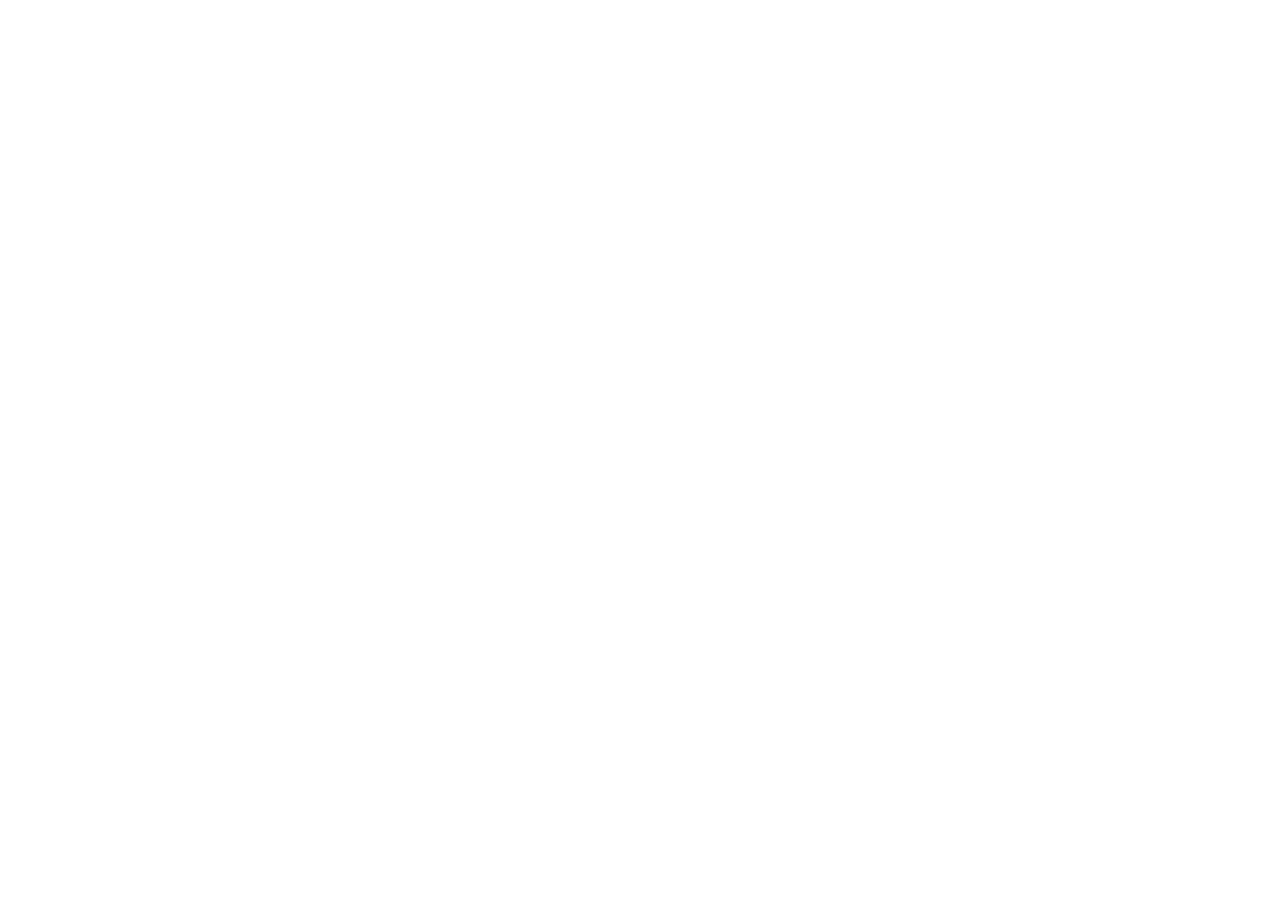
==== index.html @ 0e678a41 "project start" ====
<!DOCTYPE html>
<html lang="pt-br">
<head>
    <meta charset="UTF-8">
    <meta name="viewport" content="width=device-width, initial-scale=1.0">
    <title>Document</title>
</head>
<body>
    
</body>
</html>
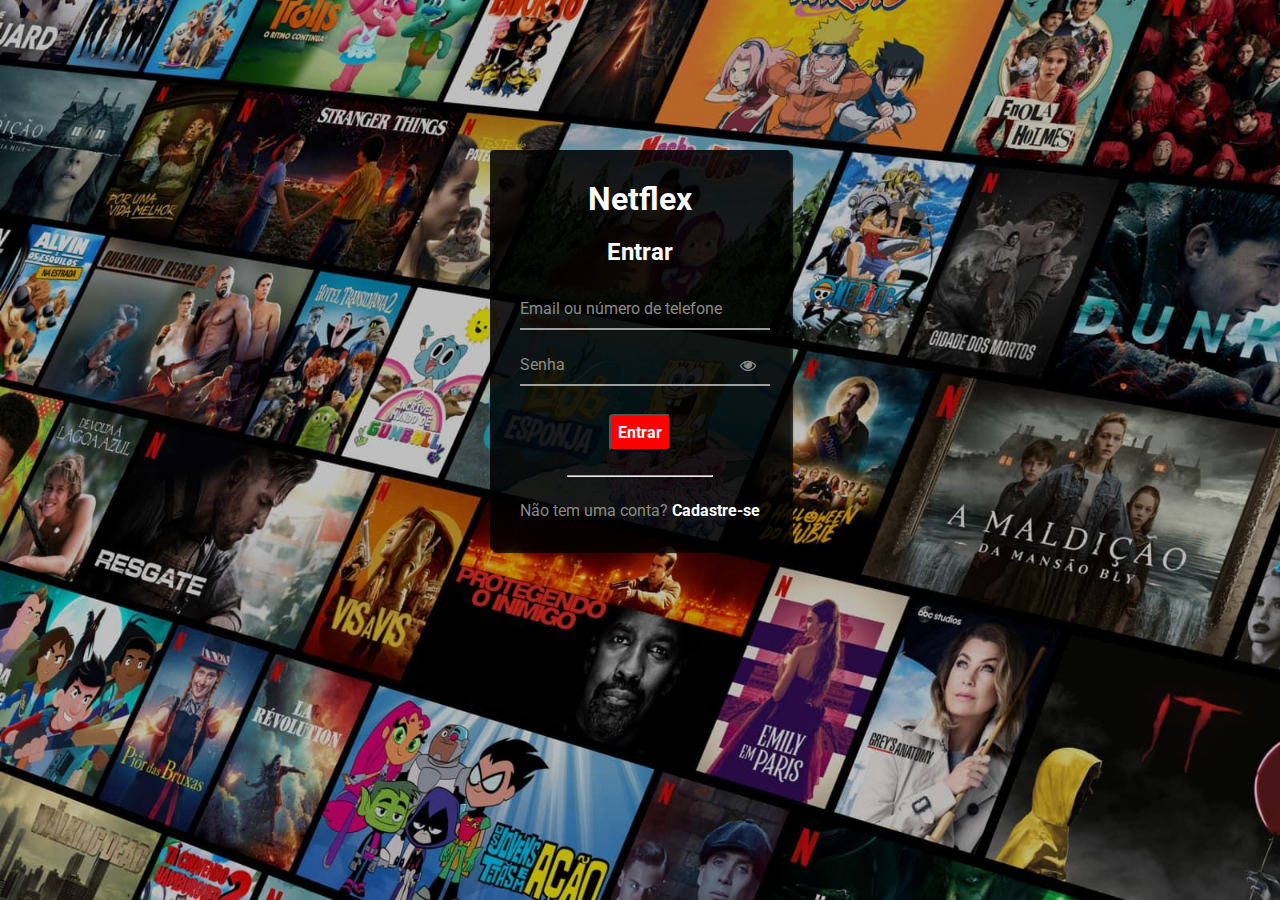
==== commit 96101b6d: "Adicionado páginas de login e cadastro" ====
--- a/index.html
+++ b/index.html
@@ -3,9 +3,42 @@
 <head>
     <meta charset="UTF-8">
     <meta name="viewport" content="width=device-width, initial-scale=1.0">
-    <title>Document</title>
+    <title>Home</title>
+
+    <link rel="stylesheet" href="https://stackpath.bootstrapcdn.com/font-awesome/4.7.0/css/font-awesome.min.css">  
+    <link rel="stylesheet" href="./assets/css/index.css">
 </head>
 <body>
-    
+    <div class='container'>
+        <div class='card'>
+          <h1>Netflex</h1>
+          <h2>Entrar</h2>
+          
+          <div class='label-float'>
+            <input type='text' id='usuario' paceholder='' required>
+            <label for='usuario'>Email ou número de telefone</label>
+          </div>
+          
+          <div class='label-float'>
+            <input type='password' id='senha' paceholder='' required>
+            <label for='senha'>Senha</label>
+            <i class="fa fa-eye" aria-hidden="true"></i>
+          </div>
+          
+          <div class='justify-center'>
+            <button>Entrar</button>
+          </div>
+          
+          <div class='justify-center'>
+            <hr>
+          </div>
+          
+          <p>Não tem uma conta?
+            <a href='./assets/html/signup.html'> Cadastre-se</a>
+          </p>
+          
+        </div>
+      </div>
+      <script src='./assets/js/index.js'></script>
 </body>
 </html>--- a/assets/css/index.css
+++ b/assets/css/index.css
@@ -0,0 +1,133 @@
+@import url('https://fonts.googleapis.com/css2?family=Roboto:ital,wght@0,100;0,300;0,400;0,500;0,700;0,900;1,100;1,300;1,400;1,500;1,700;1,900&display=swap');
+
+* {
+  margin: 0;
+  padding: 0;
+  font-family: 'Roboto', sans-serif;
+}
+
+body{
+  background-image: url('../img/background_index.jpg');
+  background-repeat: no-repeat;
+  background-size: cover;
+  background-attachment: fixed;
+}
+
+.container {
+  display: flex;
+  justify-content: center;
+  width: 100%;
+  margin-top: 150px;
+}
+
+.card {
+  background-color: #000000dc;
+  padding: 30px;
+  border-radius: 4px;
+  box-shadow: 3px 3px 1px 0px #000000cc;
+}
+
+h1 {
+  text-align: center;
+  margin-bottom: 20px;
+  color: #ffffff
+}
+
+h2 {
+  text-align: center;
+  margin-bottom: 20px;
+  color: #ffffff
+}
+
+.label-float input {
+  width: 100%;
+  padding: 5px 5px;
+  display: inline-block;
+  border: 0;
+  border-bottom: 2px solid #ffffff98;
+  background-color: transparent;
+  outline: none;
+  min-width: 180px;
+  font-size: 16px;
+  transition: all .3s ease-out;
+  border-radius: 0;
+  color: #ffffff;
+}
+
+.label-float {
+  position: relative;
+  padding-top: 13px;
+  margin-top: 5%;
+  margin-bottom: 5%;
+}
+
+.label-float input:focus{
+  border-bottom: 2px solid #ffffff98;
+}
+
+.label-float label{
+  color: #8a8a8a;
+  pointer-events: none;
+  position: absolute;
+  top: 0;
+  left: 0;
+  margin-top: 13px;
+  transition: all .3s ease-out;
+}
+
+.label-float input:focus + label,
+.label-float input:valid + label{
+  font-size: 12px;
+  margin-top: 0;
+  color: #8a8a8a;  
+}
+
+button {
+  background-color: #ff0000;
+  border-color: #000000;
+  color: #ffffff;
+  padding: 7px;
+  font-weight: bold;
+  font-size: 12pt;
+  margin-top: 16px;
+  border-radius: 4px;
+  cursor: pointer;
+  outline: none;
+  transition: all .5s ease-out;
+}
+
+.justify-center {
+  display: flex;
+  justify-content: center;
+}
+
+hr {
+  margin-top: 10%;
+  margin-bottom: 10%;
+  width: 60%;
+}
+
+p {
+  color: #8a8a8a;
+  font-size: 12pt;
+  text-align: center;
+}
+
+a{
+  color: #ffffff;
+  font-weight: bold;
+  text-decoration: none;
+  transition: all .3s ease-out;
+}
+
+a:hover{
+  text-decoration: underline;
+}
+
+.fa-eye{
+  position: absolute;
+  top: 15px;
+  right: 4px;
+  cursor: pointer;
+  color: #8a8a8a;
+}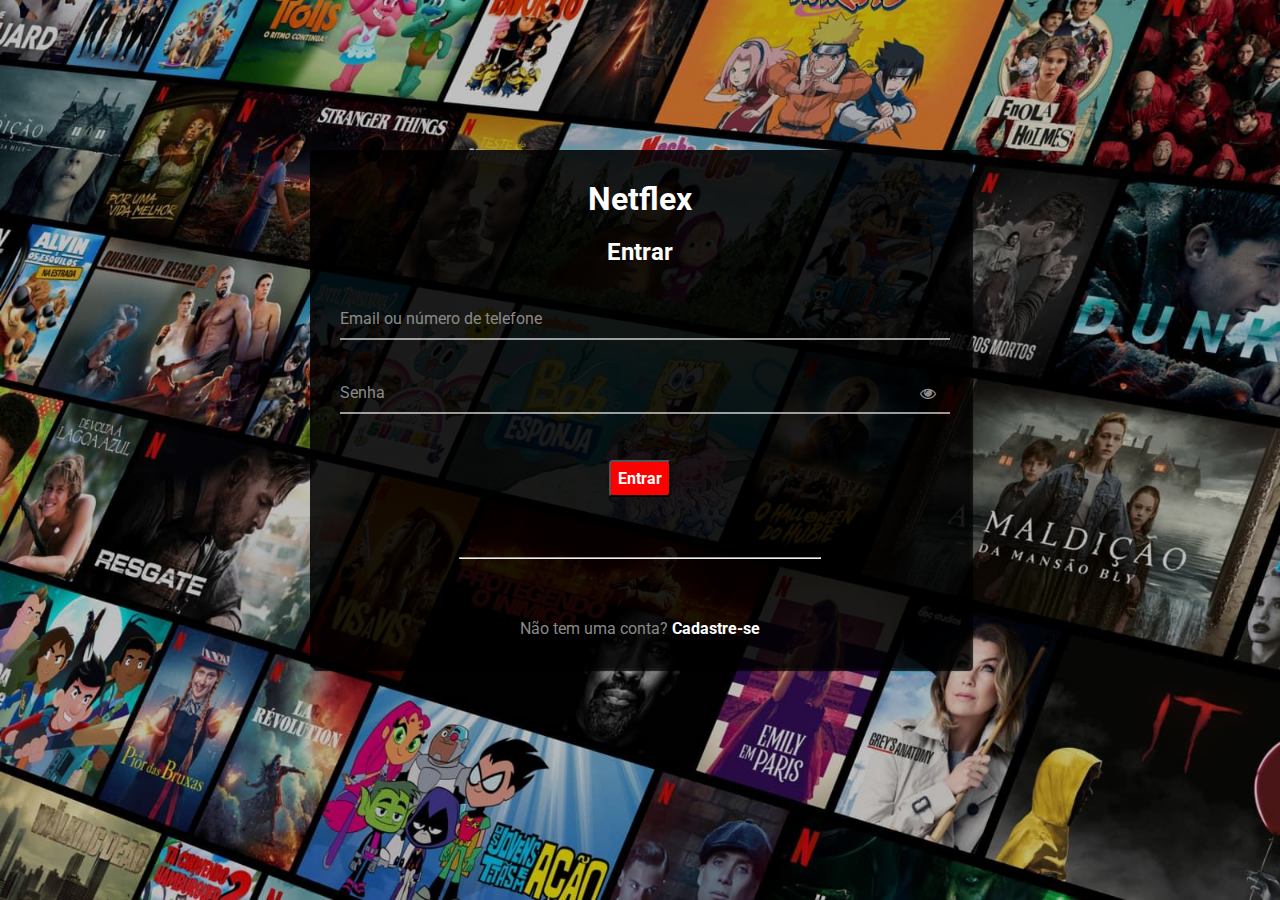
==== commit 4c81814f: "ligin com validacao, salvos em localstorage, JSON" ====
--- a/index.html
+++ b/index.html
@@ -13,20 +13,22 @@
         <div class='card'>
           <h1>Netflex</h1>
           <h2>Entrar</h2>
+
+          <div id="msgError"></div>
           
           <div class='label-float'>
             <input type='text' id='usuario' paceholder='' required>
-            <label for='usuario'>Email ou número de telefone</label>
+            <label id="userLabel" for='usuario'>Email ou número de telefone</label>
           </div>
           
           <div class='label-float'>
             <input type='password' id='senha' paceholder='' required>
-            <label for='senha'>Senha</label>
+            <label id="senhaLabel" for='senha'>Senha</label>
             <i class="fa fa-eye" aria-hidden="true"></i>
           </div>
           
           <div class='justify-center'>
-            <button>Entrar</button>
+            <button onclick="entrar()">Entrar</button>
           </div>
           
           <div class='justify-center'>
--- a/assets/css/index.css
+++ b/assets/css/index.css
@@ -22,6 +22,7 @@
 
 .card {
   background-color: #000000dc;
+  width: 600px;
   padding: 30px;
   border-radius: 4px;
   box-shadow: 3px 3px 1px 0px #000000cc;
@@ -130,4 +131,13 @@
   right: 4px;
   cursor: pointer;
   color: #8a8a8a;
+}
+
+#msgError{
+    text-align: center;
+    color: #ffffff;
+    background-color: #ffa600;
+    padding: 10px;
+    border-radius: 4px;
+    display: none;
 }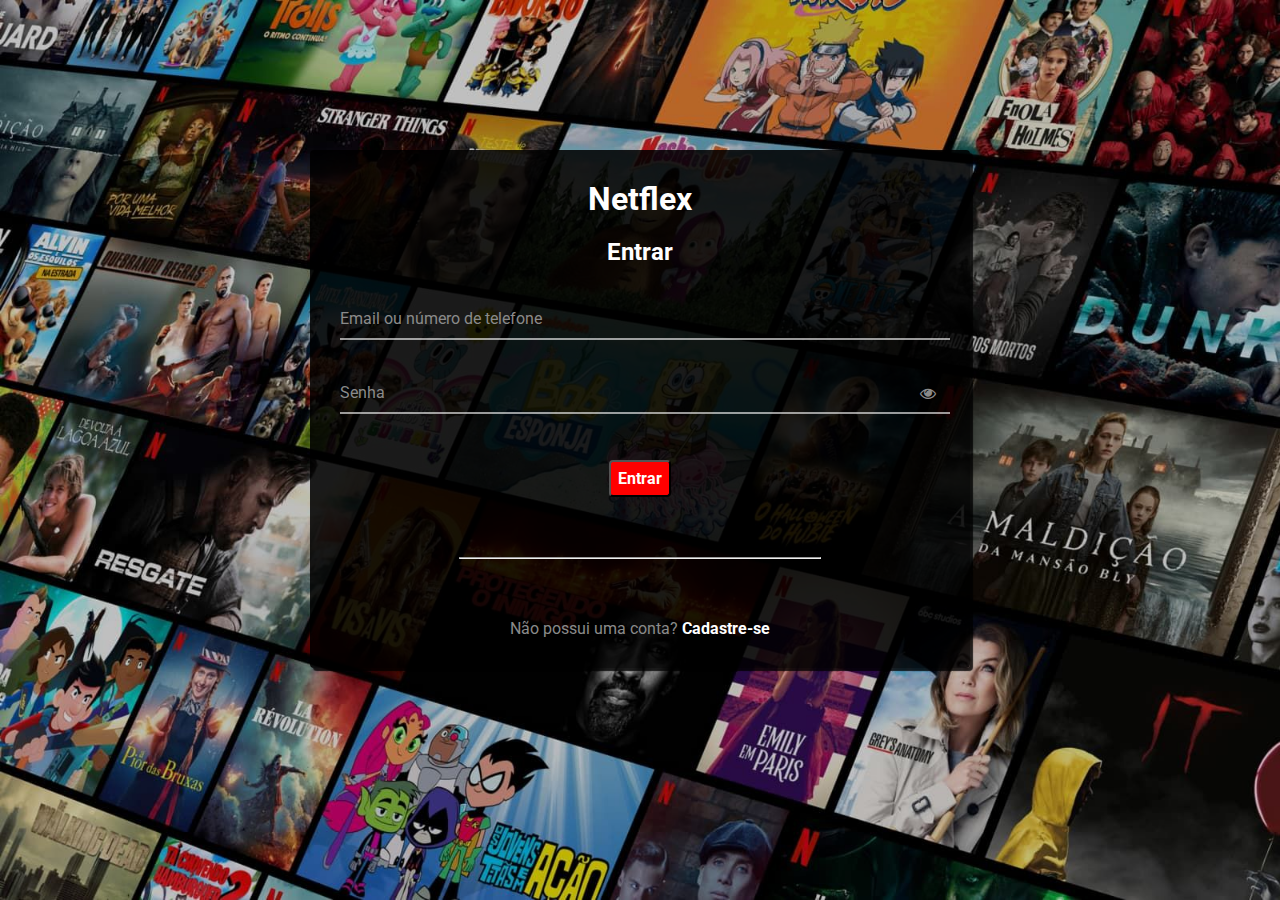
==== commit a7c41d40: "iniciado a criaçao do catalogo" ====
--- a/index.html
+++ b/index.html
@@ -35,7 +35,7 @@
             <hr>
           </div>
           
-          <p>Não tem uma conta?
+          <p>Não possui uma conta?
             <a href='./assets/html/signup.html'> Cadastre-se</a>
           </p>
           
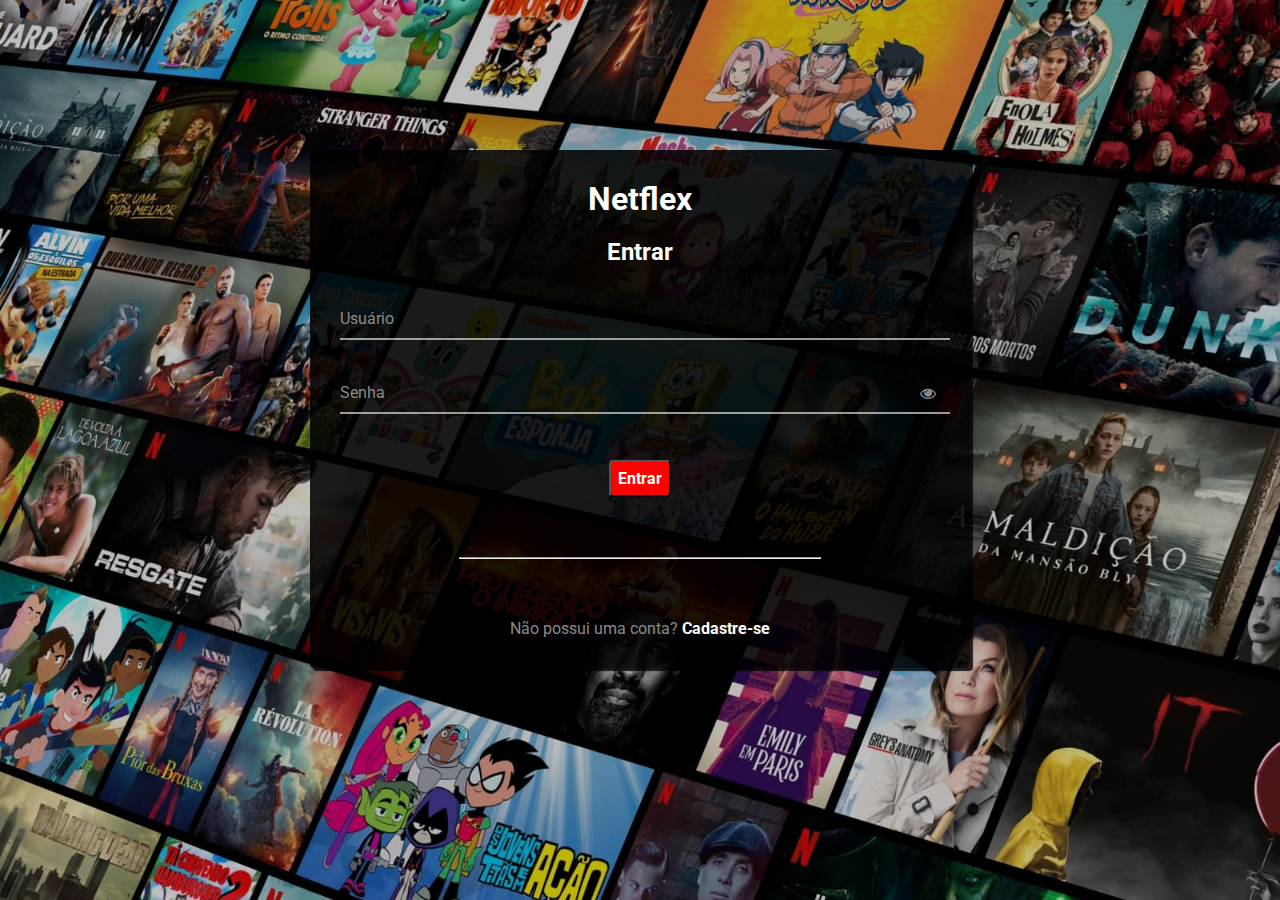
==== commit aa421079: "correcao de texto" ====
--- a/index.html
+++ b/index.html
@@ -18,7 +18,7 @@
           
           <div class='label-float'>
             <input type='text' id='usuario' paceholder='' required>
-            <label id="userLabel" for='usuario'>Email ou número de telefone</label>
+            <label id="userLabel" for='usuario'>Usuário</label>
           </div>
           
           <div class='label-float'>
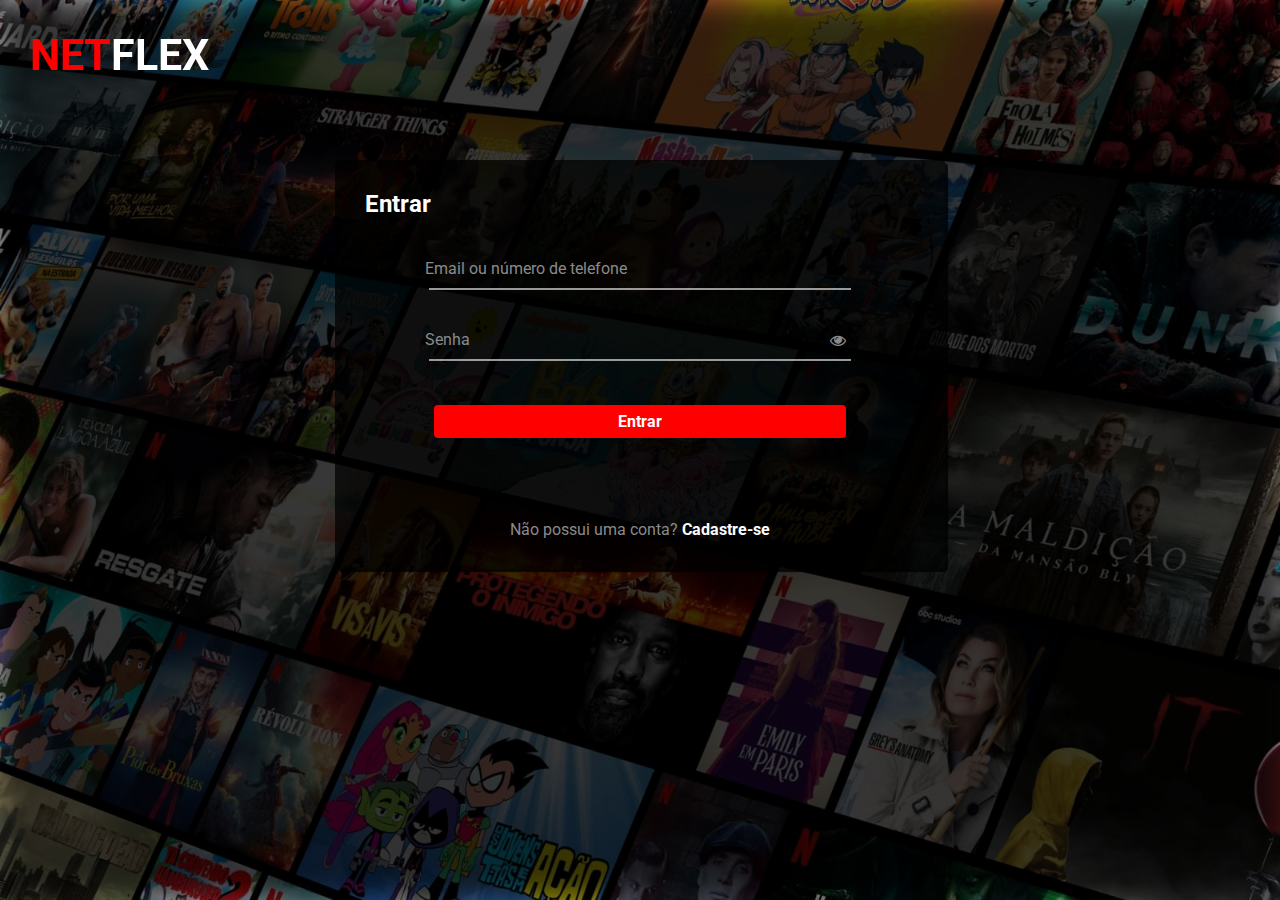
==== commit 50b64dc8: "nova interface" ====
--- a/index.html
+++ b/index.html
@@ -4,24 +4,23 @@
     <meta charset="UTF-8">
     <meta name="viewport" content="width=device-width, initial-scale=1.0">
     <title>Home</title>
-
     <link rel="stylesheet" href="https://stackpath.bootstrapcdn.com/font-awesome/4.7.0/css/font-awesome.min.css">  
     <link rel="stylesheet" href="./assets/css/index.css">
 </head>
 <body>
+  <h1>NETFLEX</h1>
     <div class='container'>
         <div class='card'>
-          <h1>Netflex</h1>
           <h2>Entrar</h2>
 
           <div id="msgError"></div>
           
-          <div class='label-float'>
+          <div class='label-float justify-center'>
             <input type='text' id='usuario' paceholder='' required>
-            <label id="userLabel" for='usuario'>Usuário</label>
+            <label id="userLabel" for='usuario'>Email ou número de telefone</label>
           </div>
           
-          <div class='label-float'>
+          <div class='label-float justify-center'>
             <input type='password' id='senha' paceholder='' required>
             <label id="senhaLabel" for='senha'>Senha</label>
             <i class="fa fa-eye" aria-hidden="true"></i>
@@ -31,9 +30,9 @@
             <button onclick="entrar()">Entrar</button>
           </div>
           
-          <div class='justify-center'>
+          <!-- <div class='justify-center'>
             <hr>
-          </div>
+          </div> -->
           
           <p>Não possui uma conta?
             <a href='./assets/html/signup.html'> Cadastre-se</a>
--- a/assets/css/index.css
+++ b/assets/css/index.css
@@ -17,31 +17,50 @@
   display: flex;
   justify-content: center;
   width: 100%;
-  margin-top: 150px;
+  margin-top: 80px;
+ 
 }
 
 .card {
-  background-color: #000000dc;
-  width: 600px;
+  background-color: #000000b6;
+  width: 550px;
   padding: 30px;
   border-radius: 4px;
   box-shadow: 3px 3px 1px 0px #000000cc;
 }
 
-h1 {
-  text-align: center;
-  margin-bottom: 20px;
-  color: #ffffff
+.card::after {
+  content: " ";
+  background-color: #000000b6;
+  background-attachment: fixed;
+  height: 100vh;
+  position: absolute;
+  top: 0;
+  left: 0;
+  width: 100%;
+  filter: blur(15px);
+  z-index: -1;
 }
 
+h1 {
+  font-size: 43px;
+  text-align: start;
+  width: 180px;
+  margin: 30px;
+  background: linear-gradient(to right, red 46%, white 0);
+  -webkit-background-clip: text;
+  -webkit-text-fill-color: transparent;
+}
+
+
 h2 {
-  text-align: center;
+  text-align: flex-start;
   margin-bottom: 20px;
-  color: #ffffff
+  color: #ffffff;
 }
 
 .label-float input {
-  width: 100%;
+  width: 75%;
   padding: 5px 5px;
   display: inline-block;
   border: 0;
@@ -73,6 +92,7 @@
   top: 0;
   left: 0;
   margin-top: 13px;
+  margin-left: 60px;
   transition: all .3s ease-out;
 }
 
@@ -85,16 +105,25 @@
 
 button {
   background-color: #ff0000;
-  border-color: #000000;
   color: #ffffff;
   padding: 7px;
+  width: 75%;
   font-weight: bold;
   font-size: 12pt;
   margin-top: 16px;
-  border-radius: 4px;
+  border-radius: 4px ;
+  border: none !important;
   cursor: pointer;
   outline: none;
   transition: all .5s ease-out;
+}
+
+button:hover{
+  background-color: rgb(169, 3, 3);
+}
+
+button:active{
+  scale: 95%;
 }
 
 .justify-center {
@@ -112,6 +141,7 @@
   color: #8a8a8a;
   font-size: 12pt;
   text-align: center;
+  margin-top: 15%;
 }
 
 a{
@@ -131,6 +161,7 @@
   right: 4px;
   cursor: pointer;
   color: #8a8a8a;
+  margin-right: 65px;
 }
 
 #msgError{
